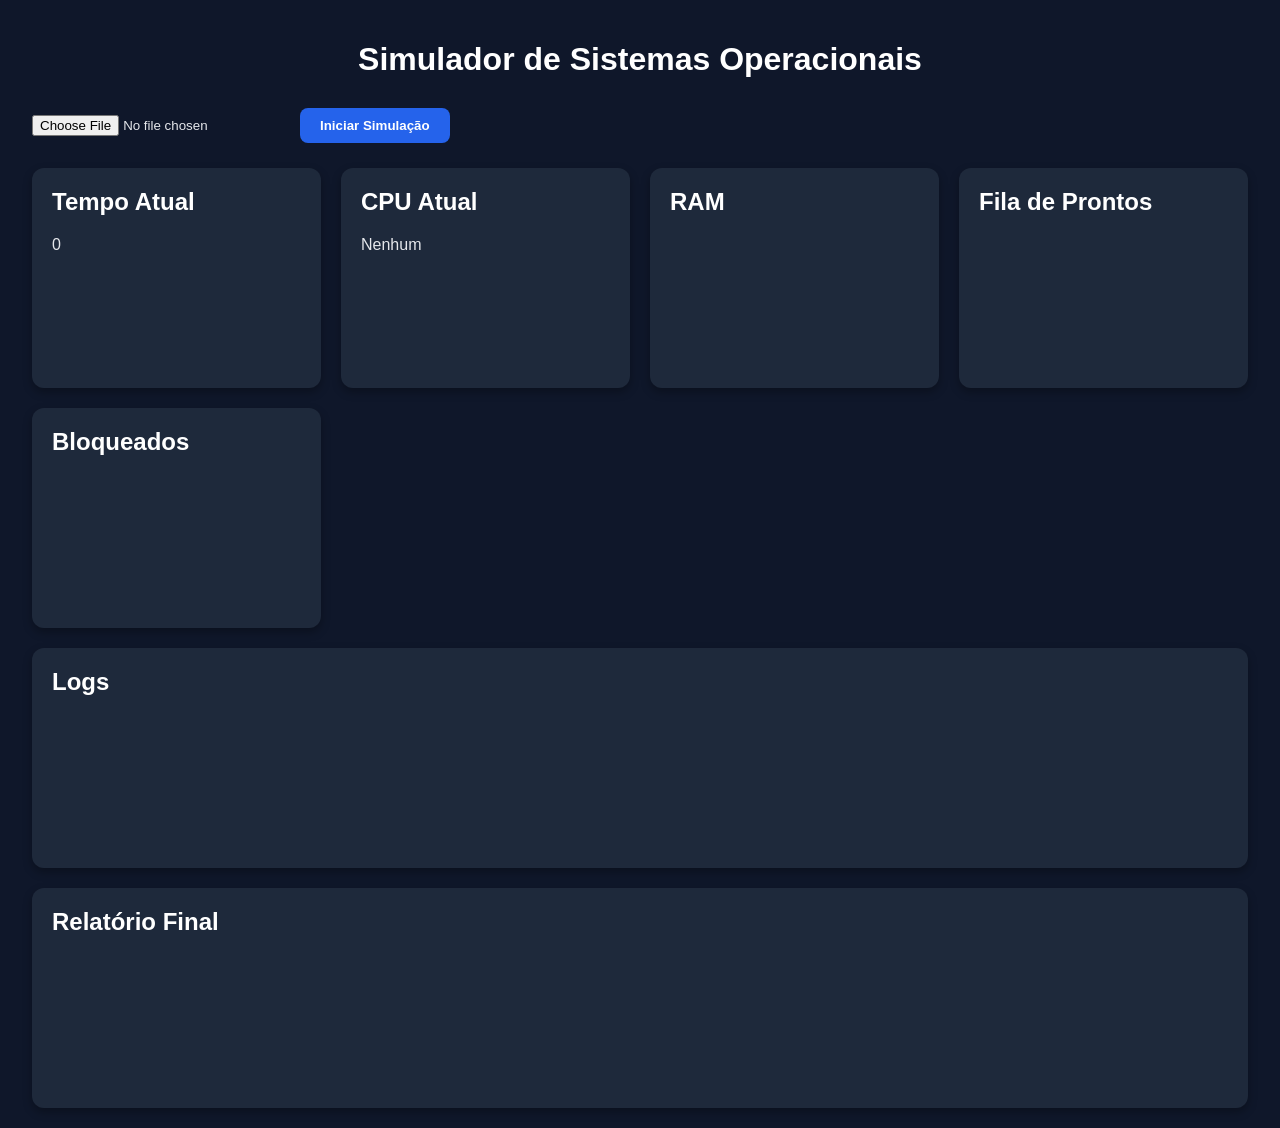
==== Sistemas_Operacionais-SEG/Atividade_Avaliativa_M2/docs/index.html @ 516ba7a8 "Movido para pasta DOCS para funfar o deploy" ====
<!DOCTYPE html>
<html lang="pt-BR">

<head>
    <meta charset="UTF-8">
    <meta name="viewport" content="width=device-width, initial-scale=1.0">
    <title>Simulador SO</title>

    <link rel="stylesheet" href="style.css">
</head>

<body>

    <div class="container">

        <h1>Simulador de Sistemas Operacionais</h1>

        <div class="upload-area">
            <input type="file" id="arquivoInput">
            <button onclick="iniciarSimulacao()">
                Iniciar Simulação
            </button>
        </div>

        <div class="painel-grid">

            <div class="card">
                <h2>Tempo Atual</h2>
                <div id="tempo">0</div>
            </div>

            <div class="card">
                <h2>CPU Atual</h2>
                <div id="cpu">Nenhum</div>
            </div>

            <div class="card">
                <h2>RAM</h2>
                <div id="ram"></div>
            </div>

            <div class="card">
                <h2>Fila de Prontos</h2>
                <div id="prontos"></div>
            </div>

            <div class="card">
                <h2>Bloqueados</h2>
                <div id="bloqueados"></div>
            </div>

        </div>

        <div class="card logs-card">
            <h2>Logs</h2>
            <div id="logs"></div>
        </div>

        <div class="card logs-card">
            <h2>Relatório Final</h2>
            <div id="relatorio"></div>
        </div>

    </div>

    <script src="script.js"></script>

</body>
</html>
---- Sistemas_Operacionais-SEG/Atividade_Avaliativa_M2/docs/style.css ----
/* =========================
BASE
========================= */

body{
    margin:0;
    font-family:Arial, Helvetica, sans-serif;
    background:#0f172a;
    color:#e5e7eb;
}

/* =========================
CONTAINER
========================= */

.container{
    width:95%;
    margin:auto;
    padding:20px;
}

/* =========================
TÍTULOS
========================= */

h1{
    text-align:center;
    margin-bottom:30px;
    color:white;
}

h2{
    margin-top:0;
    margin-bottom:20px;
    color:white;
}

/* =========================
UPLOAD
========================= */

.upload-area{
    display:flex;
    gap:15px;
    align-items:center;
    margin-bottom:25px;
}

/* =========================
BOTÃO
========================= */

button{
    padding:10px 20px;
    border:none;
    background:#2563eb;
    color:white;
    border-radius:8px;
    cursor:pointer;
    font-weight:bold;
    transition:0.2s;
}

button:hover{
    background:#1d4ed8;
}

/* =========================
GRID
========================= */

.painel-grid{
    display:grid;
    grid-template-columns:repeat(auto-fit,minmax(250px,1fr));
    gap:20px;
}

/* =========================
CARDS
========================= */

.card{
    background:#1e293b;
    border-radius:12px;
    padding:20px;
    min-height:180px;
    box-shadow:0 4px 10px rgba(0,0,0,0.3);
}

/* =========================
LOGS
========================= */

.logs-card{
    margin-top:20px;
}

#logs{
    max-height:400px;
    overflow-y:auto;
}

.log{
    padding:8px;
    margin-bottom:5px;
    border-bottom:1px solid #334155;
    font-size:14px;
}

/* =========================
RAM
========================= */

.ram-item{
    display:inline-block;
    background:#16a34a;
    padding:10px;
    margin:5px;
    border-radius:8px;
    min-width:40px;
    text-align:center;
    font-weight:bold;
}

/* =========================
PROCESSOS
========================= */

.process-item{
    display:inline-block;
    background:#9333ea;
    padding:10px;
    margin:5px;
    border-radius:8px;
    font-weight:bold;
}

.bloqueado{
    background:#dc2626;
}
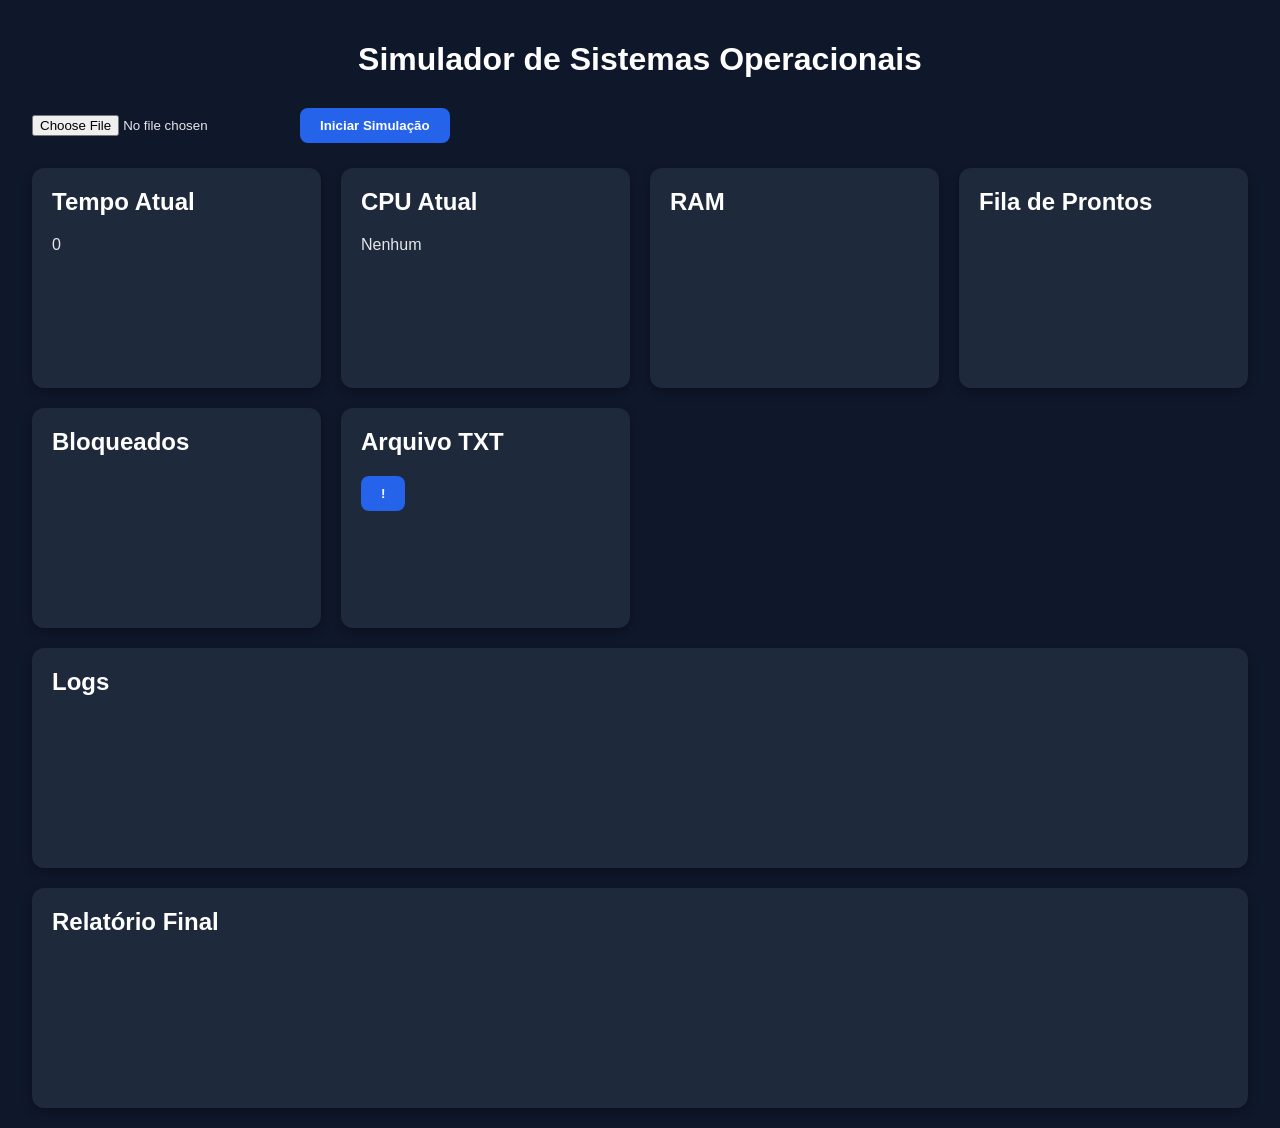
==== commit 5d8b09c3: "Feat adicionado mcard que mostra o que foi lido, falta arrumar o css" ====
--- a/Sistemas_Operacionais-SEG/Atividade_Avaliativa_M2/docs/index.html
+++ b/Sistemas_Operacionais-SEG/Atividade_Avaliativa_M2/docs/index.html
@@ -7,6 +7,8 @@
     <title>Simulador SO</title>
 
     <link rel="stylesheet" href="style.css">
+    <link rel="icon" href="icon.png">
+
 </head>
 
 <body>
@@ -21,7 +23,8 @@
                 Iniciar Simulação
             </button>
         </div>
-
+        
+        
         <div class="painel-grid">
 
             <div class="card">
@@ -48,8 +51,25 @@
                 <h2>Bloqueados</h2>
                 <div id="bloqueados"></div>
             </div>
+                    <div class="card">
+
+            <div class="card-header">
+
+                <h2>Arquivo TXT</h2>
+
+                <button class="info-btn"
+                    onclick="mostrarInfo('arquivo')">
+                    !
+                </button>
+
+            </div>
+
+            <div id="arquivo-info"></div>
 
         </div>
+        </div>
+        
+
 
         <div class="card logs-card">
             <h2>Logs</h2>
--- a/Sistemas_Operacionais-SEG/Atividade_Avaliativa_M2/docs/style.css
+++ b/Sistemas_Operacionais-SEG/Atividade_Avaliativa_M2/docs/style.css
@@ -70,10 +70,11 @@
 GRID
 ========================= */
 
-.painel-grid{
-    display:grid;
-    grid-template-columns:repeat(auto-fit,minmax(250px,1fr));
-    gap:20px;
+.painel-grid{ 
+    display:grid; 
+    grid-template-columns: repeat(auto-fit, minmax(280px, 1fr)); 
+    gap:20px; 
+    align-items:stretch; 
 }
 
 /* =========================
